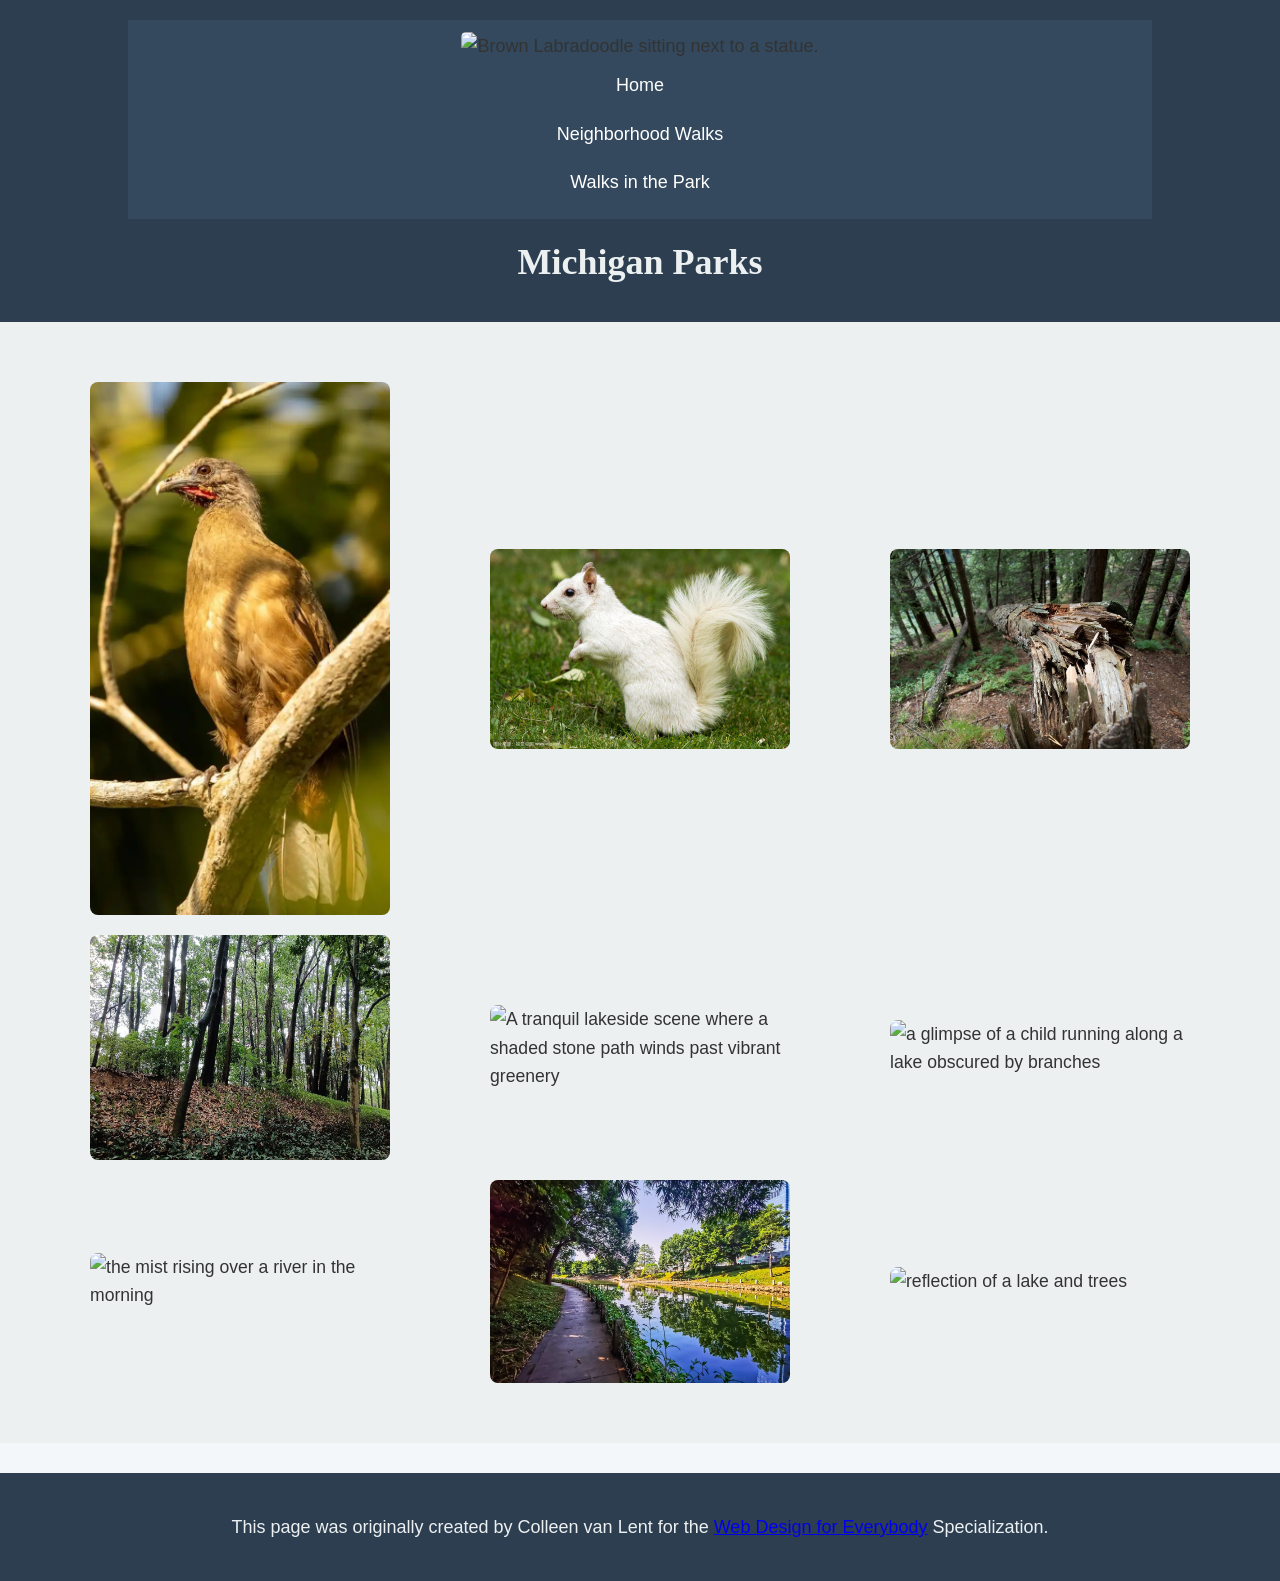
==== parks.html @ a6747392 "Add files via upload" ====
<!DOCTYPE html>
<html lang="en">

<head>
  <meta charset="utf-8">
  <meta name="viewport" content="width=device-width">
  <title>Michigan Parks</title>
  <link rel="stylesheet" href="style.css">
</head>

<body>
  <a href="#main-content" class="skip-link">Skip to Main Content</a>

  <header>
    <nav>
      <img src="images/BijiashanPark.jpg" alt="Brown Labradoodle sitting next to a statue.">
      <ul>
        <li><a href="index.html">Home</a></li>
        <li><a href="neighborhood.html">Neighborhood Walks</a></li>
        <li><a href="parks.html">Walks in the Park</a></li>
      </ul>
    </nav>
    <h1>Michigan Parks</h1>
  </header>

  <main id="main-content">
    <div class="flex">
      <img src="images/bacon_in_the_woods.jpg" alt="brown labradoodle sitting near a stream in a wooded setting">
      <img src="images/bacon_near_the_fort.jpg" alt="brown labradoodle posing in front of a makeshift fort made of branches">
      <img src="images/downed_tree.jpg" alt="a downed tree crossing a stream">
      <img src="images/fort_in_woods.jpg" alt="a small fort made of branches">
      <img src="images/huron_river_cascades.JPG" alt="A tranquil lakeside scene where a shaded stone path winds past vibrant greenery">
      <img src="images/lake_view.JPG" alt="a glimpse of a child running along a lake obscured by branches">
      <img src="images/mist_over_huron_river.JPG" alt="the mist rising over a river in the morning">
      <img src="images/munising.jpg" alt="small waterfall">
      <img src="images/reflected_tree.JPG" alt="reflection of a lake and trees">
    </div>
  </main>

  <footer>
    <p>This page was originally created by Colleen van Lent for the <a
        href="https://www.coursera.org/specializations/web-design"> Web Design for Everybody</a> Specialization.</p>
  </footer>

</body>
</html>
---- style.css ----
/* style.css - Week 2 Homework - Grid, Flex, and Accessibility */

body {
    font-family: 'Segoe UI', Arial, sans-serif;
    font-size: 18px;
    margin: 0;
    padding: 0;
    background-color: #f4f7f9;
    color: #333333;
    line-height: 1.6;
}

/* --- 步骤 2: Skip to Main Content 样式 --- */
.skip-link {
    position: absolute;
    top: -50px; /* 平时隐藏在屏幕上方 */
    left: 0;
    background: #e74c3c;
    color: white;
    padding: 10px 20px;
    z-index: 100;
    text-decoration: none;
    transition: top 0.3s;
}

.skip-link:focus {
    top: 0; /* 当使用 Tab 键聚焦时显示出来 */
}

header {
    background-color: #2c3e50;
    padding: 20px 0;
    text-align: center;
}

/* --- 步骤 4: 修改 nav 为 inline-block 且宽度约为 80% --- */
nav {
    background-color: #34495e;
    padding: 12px 0;
    display: inline-block;
    width: 80%;
}

/* --- 步骤 5: 使用后代选择器仅样式化 nav 里的图片 --- */
nav img {
    width: 10%;
    border-radius: 5px; /* 稍微圆角 */
}

main {
    background-color: #ecf0f1;
    padding: 30px 20px;
    font-size: 1.1rem;
}

footer {
    background-color: #2c3e50;
    color: #ecf0f1;
    text-align: center;
    padding: 20px 10px;
    margin-top: 30px;
}

/* --- 步骤 3: 注释掉现有的 li 样式 --- */
/* li {
    display: inline-block;
    width: 200px;
    margin: 8px 0;
    text-align: center;
}
*/

h1 {
    text-align: center;
    font-family: 'Georgia', serif;
    color: #ecf0f1;
    margin: 15px 0 10px 0;
}

p {
    line-height: 1.8;
}

/* 导航列表美化 */
nav ul {
    list-style: none;
    padding: 0;
    margin: 0;
}

nav a {
    color: white;
    text-decoration: none;
    padding: 10px 20px;
    display: inline-block;
}

nav a:hover {
    background-color: #e74c3c;
    border-radius: 5px;
}

/* --- 步骤 6 & 8: 设置 grid 类 (两列网格，每列约 40%) --- */
.grid {
    display: grid;
    grid-template-columns: 40% 40%;
    /* 步骤 8: 调整对齐和间距 */
    justify-content: center; /* 水平居中网格 */
    align-items: start;     /* 顶部对齐内容 */
    row-gap: 20px;          /* 行与行之间的间距 */
    column-gap: 5%;         /* 两列之间的间距 */
    margin: 20px 0;
}

/* --- 步骤 7: 使用后代选择器，仅让 grid 里的图片宽度为 100% --- */
.grid img {
    width: 100%;
    margin: 0; /* 清除默认 margin 以保证网格对齐 */
}

/* --- 步骤 9: 设置 flex 类 --- */
.flex {
    display: flex;
    /* 步骤 9: 调整 flex-wrap 和分布方式 */
    flex-wrap: wrap;        /* 允许换行 */
    justify-content: space-around; /* 图片之间均匀分布 */
    align-items: center;
    padding: 20px;
}

/* 样式化 flex 容器里的图片，使其排版美观 */
.flex img {
    width: 300px; /* 或者根据需要设置宽度 */
    height: auto;
    margin: 10px;
}

/* 通用图片圆角样式 */
img {
    border-radius: 8px;
}
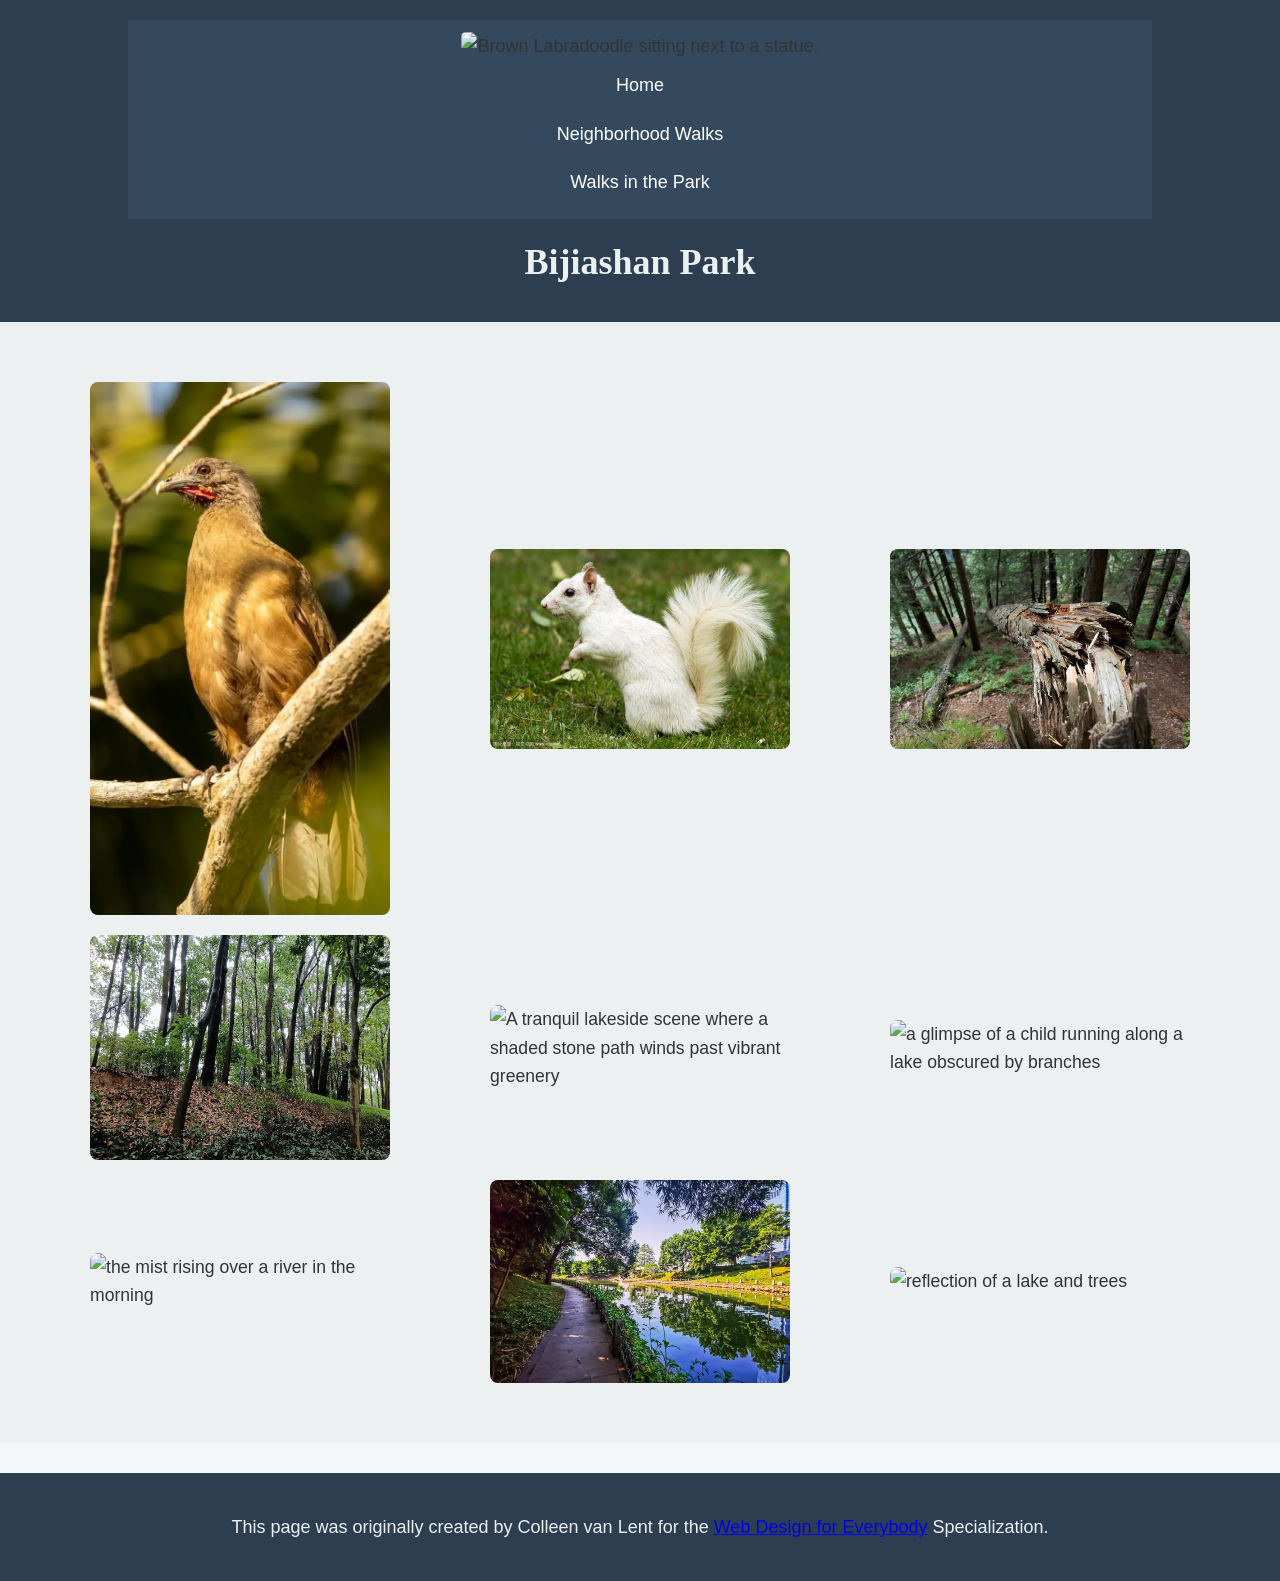
==== commit d0446478: "Update parks.html" ====
--- a/parks.html
+++ b/parks.html
@@ -4,7 +4,7 @@
 <head>
   <meta charset="utf-8">
   <meta name="viewport" content="width=device-width">
-  <title>Michigan Parks</title>
+  <title>Bijiashan Park</title>
   <link rel="stylesheet" href="style.css">
 </head>
 
@@ -20,7 +20,7 @@
         <li><a href="parks.html">Walks in the Park</a></li>
       </ul>
     </nav>
-    <h1>Michigan Parks</h1>
+    <h1>Bijiashan Park</h1>
   </header>
 
   <main id="main-content">
@@ -43,4 +43,4 @@
   </footer>
 
 </body>
-</html>+</html>
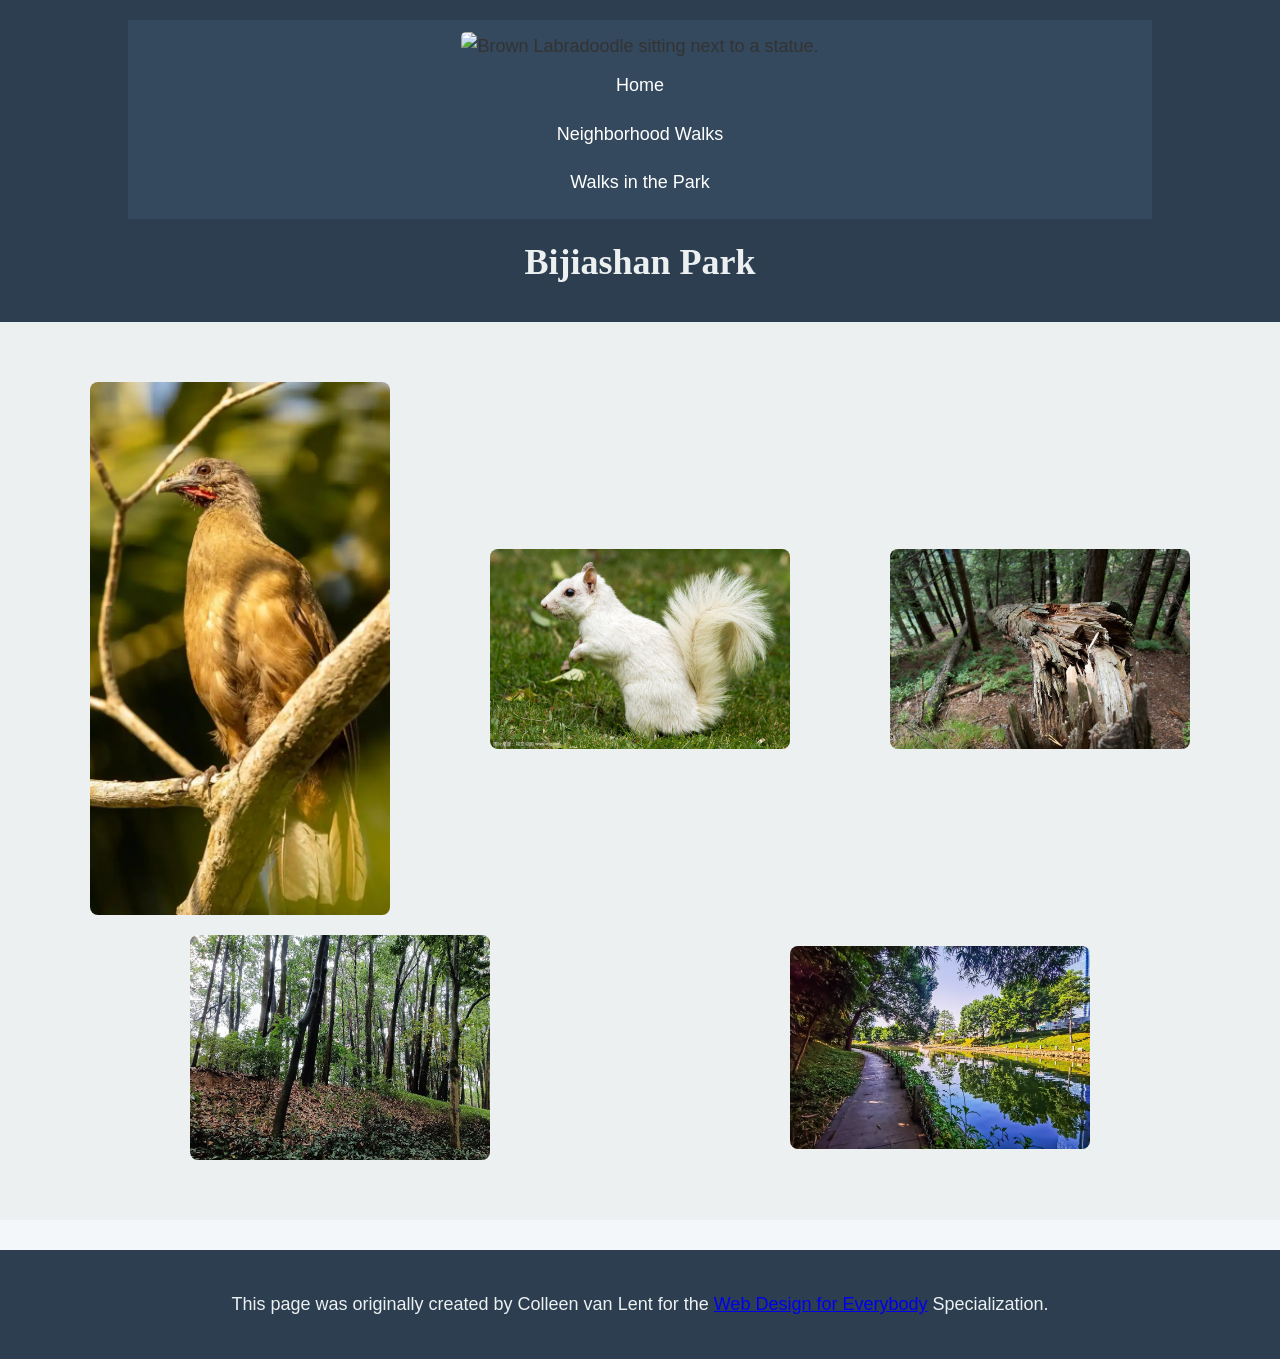
==== commit 60a896dd: "Update parks.html" ====
--- a/parks.html
+++ b/parks.html
@@ -29,11 +29,7 @@
       <img src="images/bacon_near_the_fort.jpg" alt="brown labradoodle posing in front of a makeshift fort made of branches">
       <img src="images/downed_tree.jpg" alt="a downed tree crossing a stream">
       <img src="images/fort_in_woods.jpg" alt="a small fort made of branches">
-      <img src="images/huron_river_cascades.JPG" alt="A tranquil lakeside scene where a shaded stone path winds past vibrant greenery">
-      <img src="images/lake_view.JPG" alt="a glimpse of a child running along a lake obscured by branches">
-      <img src="images/mist_over_huron_river.JPG" alt="the mist rising over a river in the morning">
       <img src="images/munising.jpg" alt="small waterfall">
-      <img src="images/reflected_tree.JPG" alt="reflection of a lake and trees">
     </div>
   </main>
 
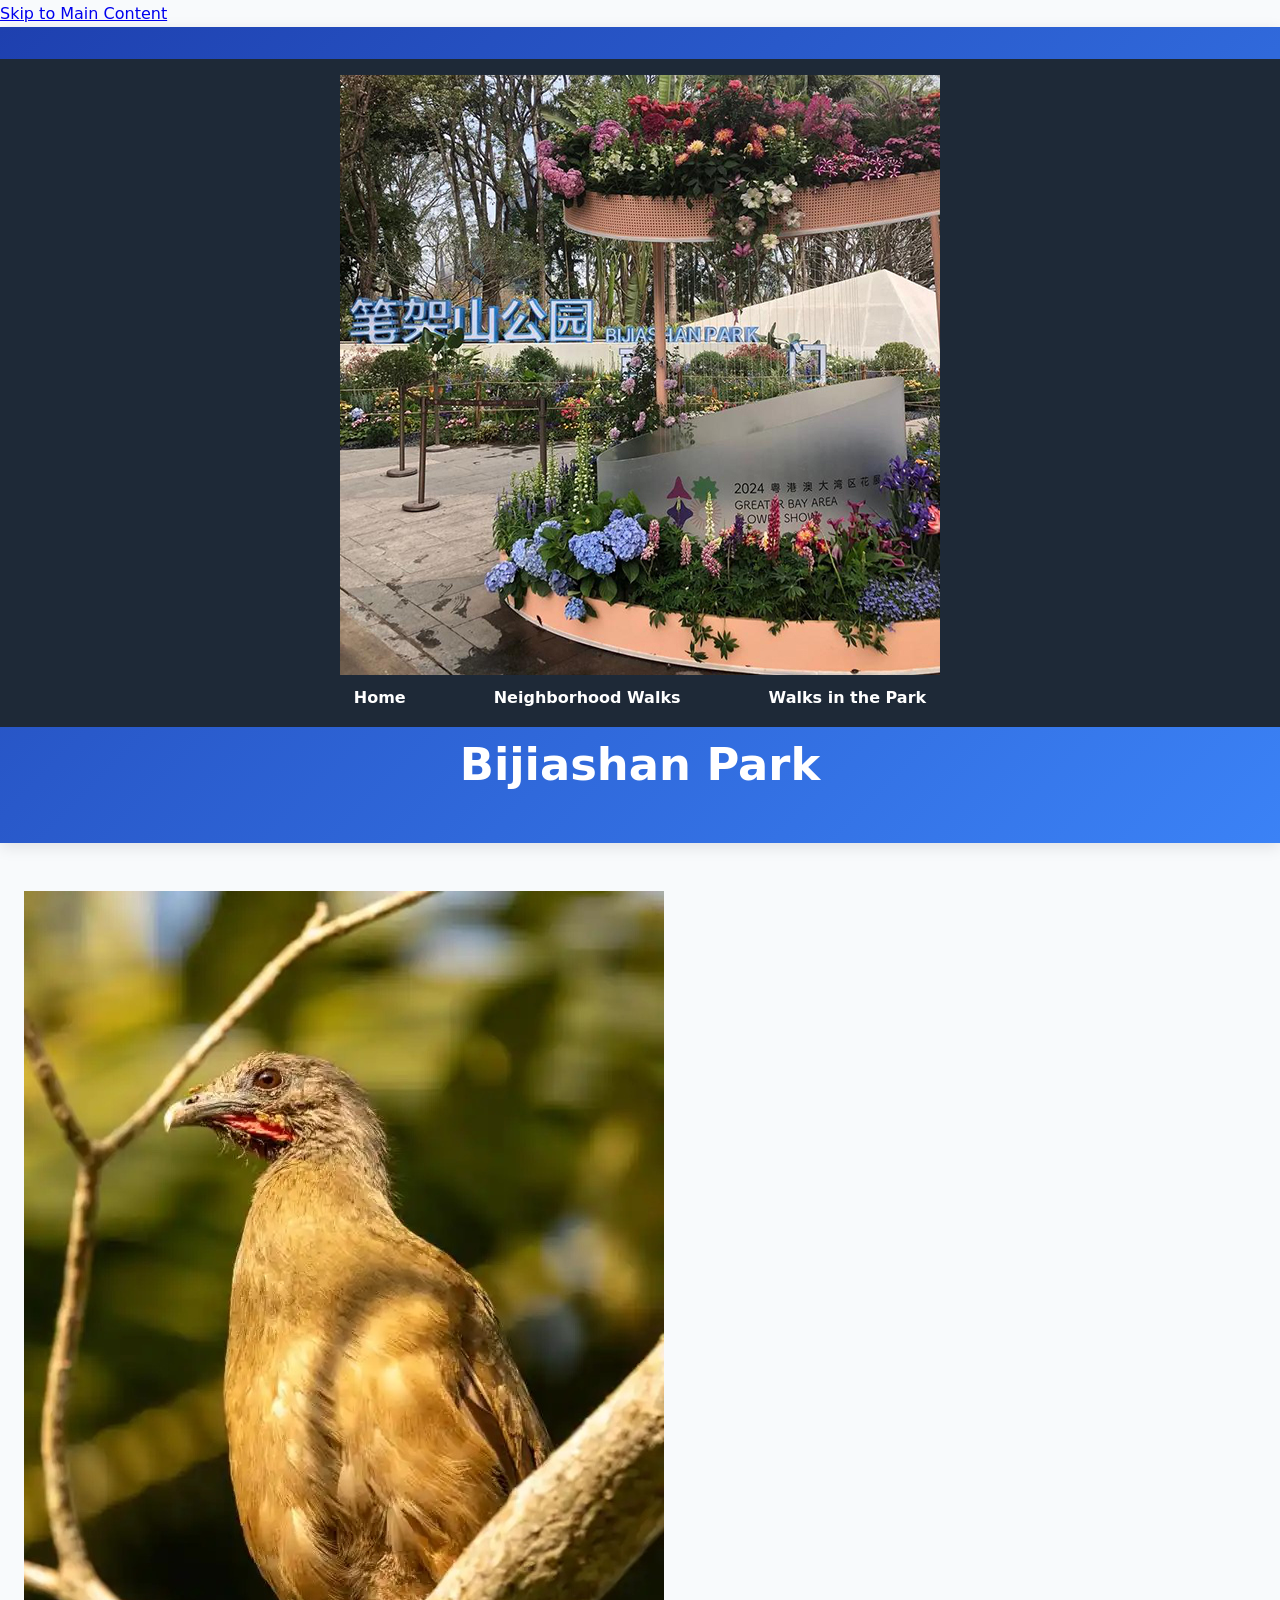
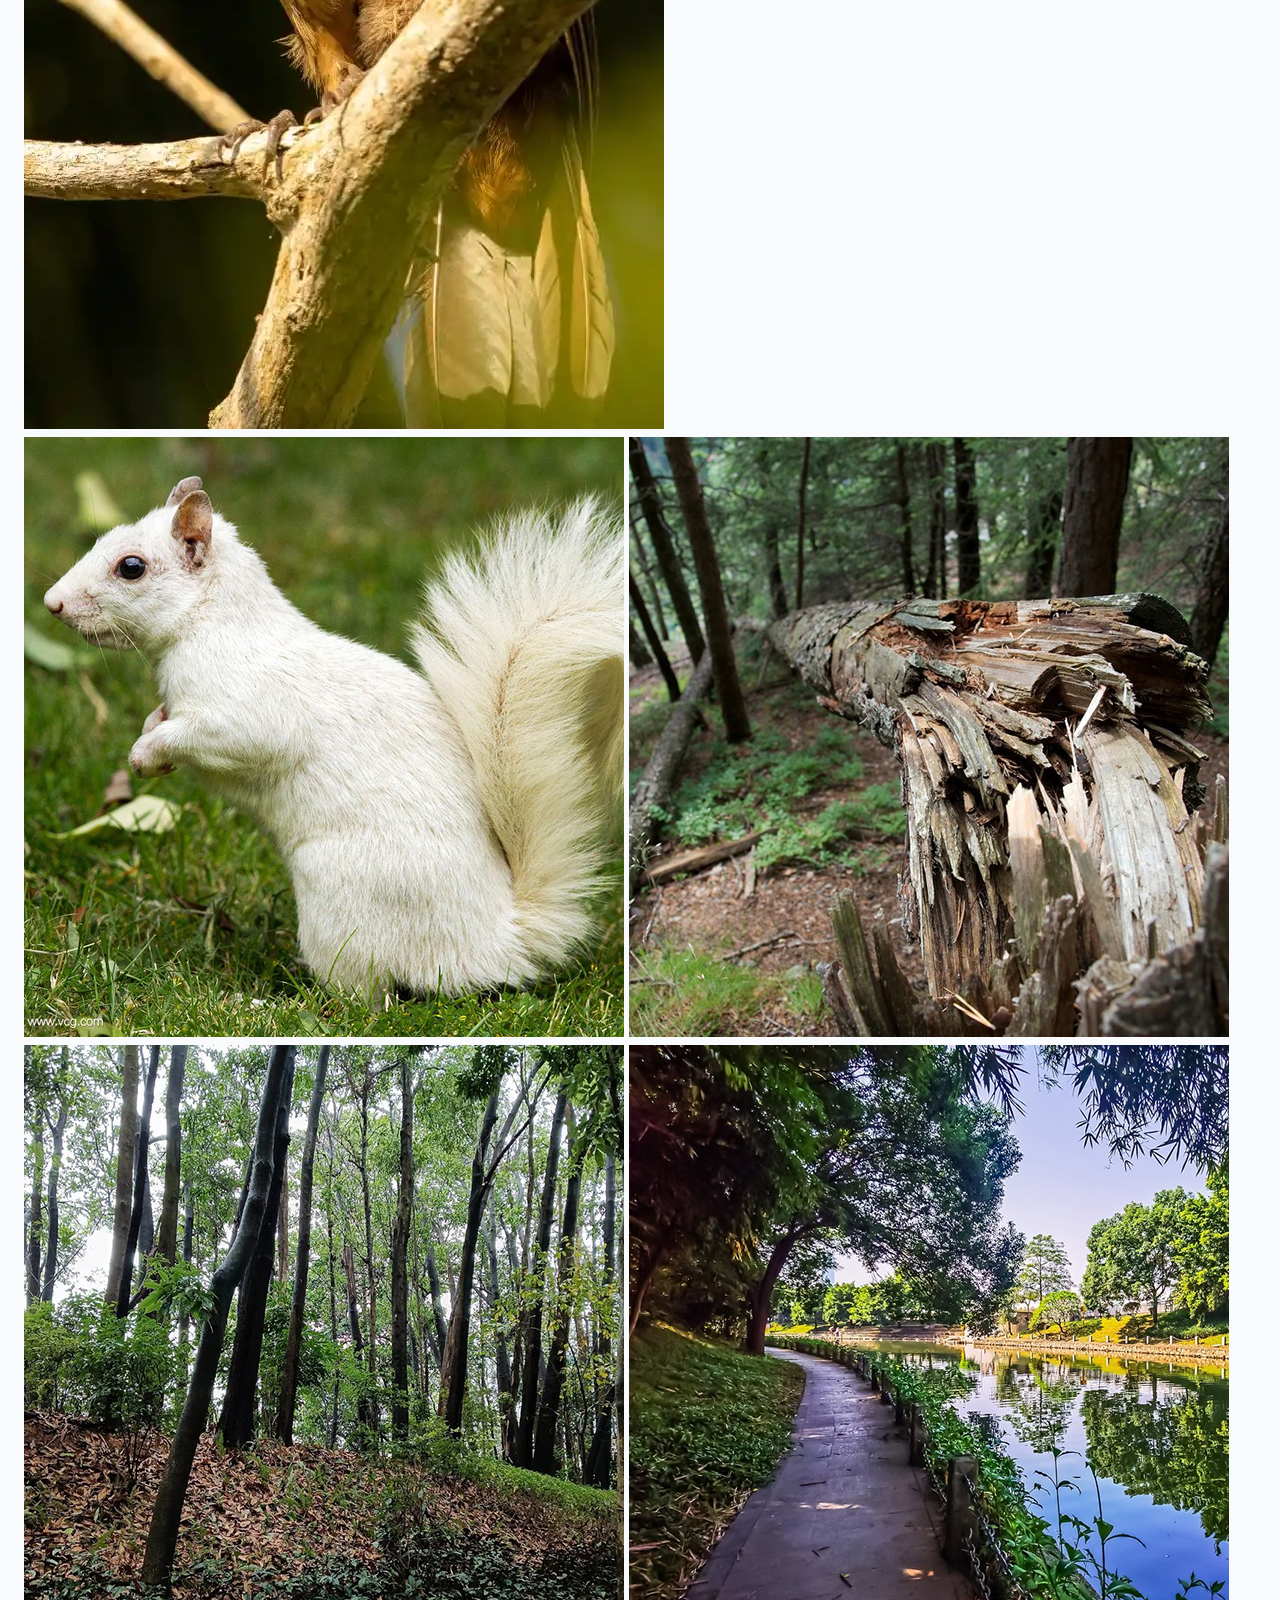
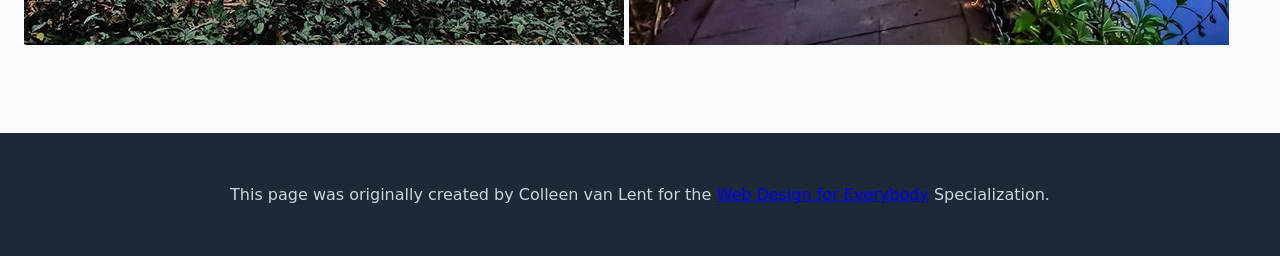
==== commit 92380253: "Update parks.html" ====
--- a/parks.html
+++ b/parks.html
@@ -2,10 +2,10 @@
 <html lang="en">
 
 <head>
-  <meta charset="utf-8">
-  <meta name="viewport" content="width=device-width">
-  <title>Bijiashan Park</title>
-  <link rel="stylesheet" href="style.css">
+    <meta charset="UTF-8">
+    <meta name="viewport" content="width=device-width, initial-scale=1.0">
+    <title>Bijiashan Park</title>
+    <link rel="stylesheet" href="style.css">   
 </head>
 
 <body>
--- a/style.css
+++ b/style.css
@@ -1,141 +1,159 @@
-/* style.css - Week 2 Homework - Grid, Flex, and Accessibility */
+/* SportsPark - Modern Responsive Design */
+
+* {
+    margin: 0;
+    padding: 0;
+    box-sizing: border-box;
+}
 
 body {
-    font-family: 'Segoe UI', Arial, sans-serif;
-    font-size: 18px;
-    margin: 0;
-    padding: 0;
-    background-color: #f4f7f9;
-    color: #333333;
-    line-height: 1.6;
+    font-family: 'Segoe UI', system-ui, Arial, sans-serif;
+    line-height: 1.7;
+    color: #333;
+    background-color: #f8fafc;
 }
 
-/* --- 步骤 2: Skip to Main Content 样式 --- */
-.skip-link {
-    position: absolute;
-    top: -50px; /* 平时隐藏在屏幕上方 */
-    left: 0;
-    background: #e74c3c;
+/* Header */
+header {
+    background: linear-gradient(135deg, #1e40af, #3b82f6);
     color: white;
-    padding: 10px 20px;
-    z-index: 100;
-    text-decoration: none;
-    transition: top 0.3s;
+    padding: 2rem 0;
+    text-align: center;
+    box-shadow: 0 4px 15px rgba(0, 0, 0, 0.1);
 }
 
-.skip-link:focus {
-    top: 0; /* 当使用 Tab 键聚焦时显示出来 */
+header h1 {
+    font-size: 2.8rem;
+    margin-bottom: 0.5rem;
 }
 
-header {
-    background-color: #2c3e50;
-    padding: 20px 0;
-    text-align: center;
+header p {
+    font-size: 1.25rem;
+    opacity: 0.95;
 }
 
-/* --- 步骤 4: 修改 nav 为 inline-block 且宽度约为 80% --- */
+/* Navigation */
 nav {
-    background-color: #34495e;
-    padding: 12px 0;
-    display: inline-block;
-    width: 80%;
+    background-color: #1e2937;
+    padding: 1rem 0;
+    position: sticky;
+    top: 0;
+    z-index: 100;
 }
 
-/* --- 步骤 5: 使用后代选择器仅样式化 nav 里的图片 --- */
-nav img {
-    width: 10%;
-    border-radius: 5px; /* 稍微圆角 */
-}
-
-main {
-    background-color: #ecf0f1;
-    padding: 30px 20px;
-    font-size: 1.1rem;
-}
-
-footer {
-    background-color: #2c3e50;
-    color: #ecf0f1;
-    text-align: center;
-    padding: 20px 10px;
-    margin-top: 30px;
-}
-
-/* --- 步骤 3: 注释掉现有的 li 样式 --- */
-/* li {
-    display: inline-block;
-    width: 200px;
-    margin: 8px 0;
-    text-align: center;
-}
-*/
-
-h1 {
-    text-align: center;
-    font-family: 'Georgia', serif;
-    color: #ecf0f1;
-    margin: 15px 0 10px 0;
-}
-
-p {
-    line-height: 1.8;
-}
-
-/* 导航列表美化 */
 nav ul {
+    display: flex;
+    justify-content: center;
+    gap: 2.5rem;
     list-style: none;
-    padding: 0;
-    margin: 0;
+    flex-wrap: wrap;
 }
 
 nav a {
     color: white;
     text-decoration: none;
-    padding: 10px 20px;
-    display: inline-block;
+    font-weight: 600;
+    padding: 0.8rem 1.5rem;
+    border-radius: 8px;
+    transition: all 0.3s ease;
 }
 
 nav a:hover {
-    background-color: #e74c3c;
-    border-radius: 5px;
+    background-color: #3b82f6;
+    transform: translateY(-3px);
 }
 
-/* --- 步骤 6 & 8: 设置 grid 类 (两列网格，每列约 40%) --- */
-.grid {
-    display: grid;
-    grid-template-columns: 40% 40%;
-    /* 步骤 8: 调整对齐和间距 */
-    justify-content: center; /* 水平居中网格 */
-    align-items: start;     /* 顶部对齐内容 */
-    row-gap: 20px;          /* 行与行之间的间距 */
-    column-gap: 5%;         /* 两列之间的间距 */
-    margin: 20px 0;
+/* Main Content */
+main {
+    max-width: 1280px;
+    margin: 3rem auto;
+    padding: 0 1.5rem;
 }
 
-/* --- 步骤 7: 使用后代选择器，仅让 grid 里的图片宽度为 100% --- */
-.grid img {
-    width: 100%;
-    margin: 0; /* 清除默认 margin 以保证网格对齐 */
+/* Hero Section */
+.hero {
+    background: linear-gradient(rgba(0,0,0,0.45), rgba(0,0,0,0.45)), url('images/hero.jpg');
+    background-size: cover;
+    background-position: center;
+    color: white;
+    text-align: center;
+    padding: 7rem 2rem;
+    border-radius: 16px;
+    margin-bottom: 4rem;
 }
 
-/* --- 步骤 9: 设置 flex 类 --- */
-.flex {
-    display: flex;
-    /* 步骤 9: 调整 flex-wrap 和分布方式 */
-    flex-wrap: wrap;        /* 允许换行 */
-    justify-content: space-around; /* 图片之间均匀分布 */
-    align-items: center;
-    padding: 20px;
+.hero h2 {
+    font-size: 2.5rem;
+    margin-bottom: 1rem;
 }
 
-/* 样式化 flex 容器里的图片，使其排版美观 */
-.flex img {
-    width: 300px; /* 或者根据需要设置宽度 */
-    height: auto;
-    margin: 10px;
+/* Cards */
+.card-grid {
+    display: grid;
+    grid-template-columns: repeat(auto-fit, minmax(320px, 1fr));
+    gap: 2rem;
 }
 
-/* 通用图片圆角样式 */
-img {
-    border-radius: 8px;
-}+.card {
+    background: white;
+    border-radius: 16px;
+    overflow: hidden;
+    box-shadow: 0 8px 20px rgba(0, 0, 0, 0.08);
+    transition: all 0.4s ease;
+}
+
+.card:hover {
+    transform: translateY(-12px);
+    box-shadow: 0 20px 30px rgba(0, 0, 0, 0.15);
+}
+
+.card img {
+    width: 100%;
+    height: 240px;
+    object-fit: cover;
+}
+
+.card-content {
+    padding: 1.8rem;
+}
+
+.card h3 {
+    color: #1e40af;
+    margin-bottom: 1rem;
+}
+
+/* Footer */
+footer {
+    background-color: #1e2937;
+    color: #cbd5e1;
+    text-align: center;
+    padding: 3rem 1rem;
+    margin-top: 5rem;
+}
+
+/* Responsive Design */
+@media (max-width: 768px) {
+    header h1 {
+        font-size: 2.2rem;
+    }
+    
+    nav ul {
+        gap: 1rem;
+        flex-direction: column;
+        align-items: center;
+    }
+    
+    .hero {
+        padding: 5rem 1rem;
+    }
+    
+    .card-grid {
+        grid-template-columns: 1fr;
+    }
+}
+
+@media (max-width: 480px) {
+    main {
+        padding: 0 1rem;
+    }
+}
